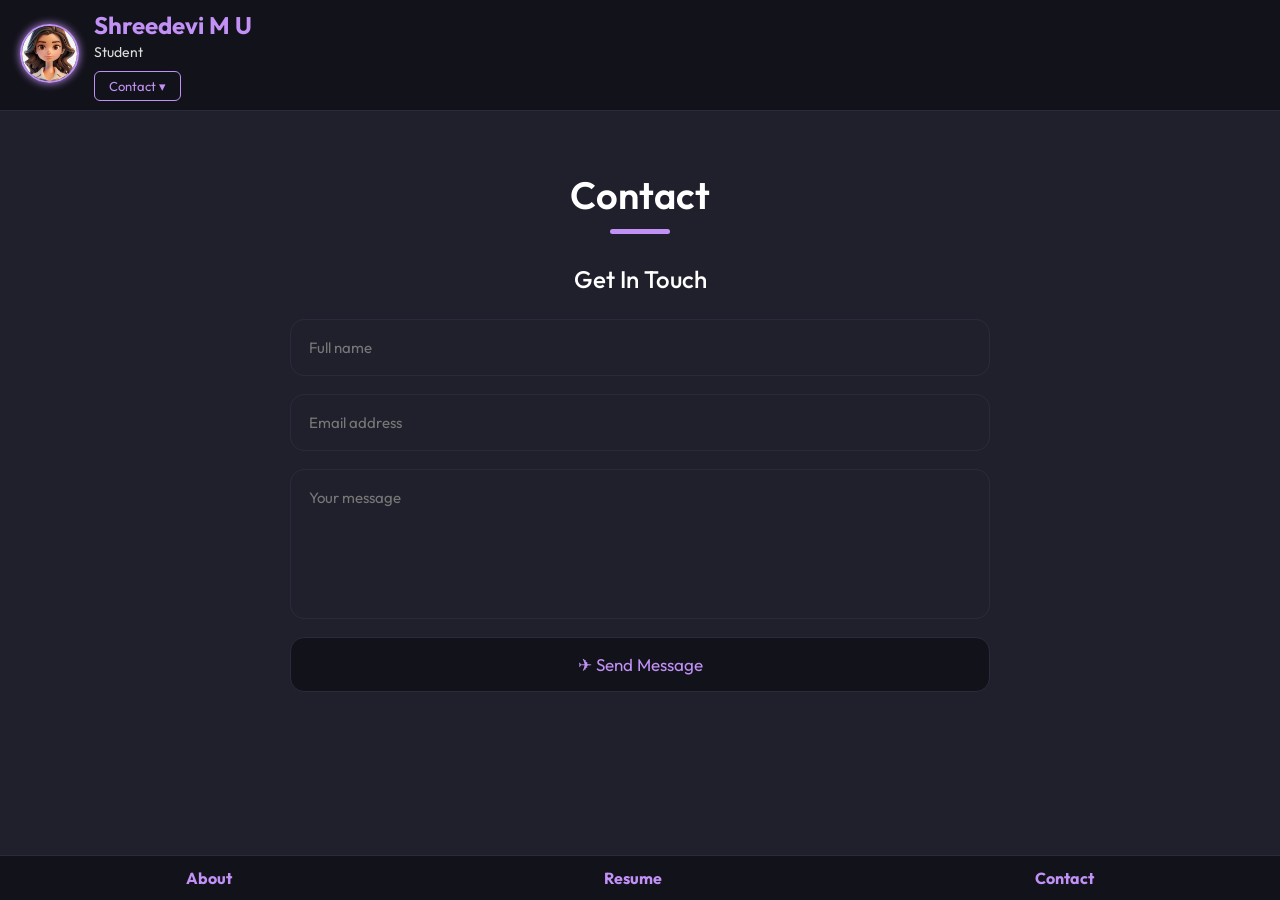
==== cont.html @ a39afa37 "contact created" ====
<!DOCTYPE html>
<html>
<head>
  <title>Contact</title>
  <meta name="viewport" content="width=device-width, initial-scale=1.0">
  <link rel="stylesheet" href="style.css">
  <link href="https://fonts.googleapis.com/css2?family=Outfit:wght@300;500;700&display=swap" rel="stylesheet">
</head>

<body>

  <!-- 🔝 TOP BAR (correctly placed) -->
  <div class="topbar">
    <div class="profile-box">

      <div class="profile">
        <img src="anime.jpg" alt="profile">
      </div>

      <div class="info">
        <h2>Shreedevi M U</h2>
        <p>Student</p>

        <details class="contact-menu">
          <summary>Contact ▾</summary>

          <div class="dropdown">
            <p>📩 shreedevi1917@gmail.com</p>
            <p>📱 +91 7200202989</p>
            <p>📍 India</p>

            <div class="social-links">
              <a href="https://github.com/Shreedevi07" target="_blank">
                <img src="githubimage.jpg" alt="GitHub">
                <u>GitHub</u>
              </a>

              <a href="https://www.linkedin.com/in/shreedevi-m-u-68b7bb307" target="_blank">
                <img src="images.png" alt="LinkedIn">
                <u>LinkedIn</u>
              </a>
            </div>
          </div>

        </details>
      </div>

    </div>
  </div>

    <!-- CONTACT SECTION -->

    <section class="contact-section">

        <h1>Contact</h1>

        <div class="line"></div>

        <h2>Get In Touch</h2>

        <!-- FORM -->

        <form action="https://formsubmit.co/shreedevi1917@gmail.com" method="POST">

            <!-- Disable captcha -->
            <input type="hidden" name="_captcha" value="false">

            <!-- Redirect after submit -->
            <input type="text"
                   name="name"
                   placeholder="Full name"
                   required>

            <input type="email"
                   name="email"
                   placeholder="Email address"
                   required>

            <textarea name="message"
                      placeholder="Your message"
                      required></textarea>

            <button type="submit">
                ✈ Send Message
            </button>

        </form>

    </section>
    
    
    
    
<footer>
    <a href="index.html">About</a>
    <a href="resume.html">Resume</a>
    <a href="cont.html">Contact</a>
  </footer>


</body>

</html>
---- style.css ----
/* GENERAL */
body {
  margin: 0;
  font-family: 'Outfit', sans-serif;
  background: #20202c;
  color: white;
}

/* TOP BAR */
.topbar {
  height: 90px;
  background: #12121a;
  display: flex;
  align-items: center;
  padding: 10px 20px;
  border-bottom: 1px solid #2a2a3d;
}

/* PROFILE BOX */
.profile-box {
  display: flex;
  align-items: center;
  gap: 15px;
}

/* PROFILE IMAGE */
.profile img {
  width: 55px;
  height: 55px;
  border-radius: 50%;
  object-fit: cover;
  border: 2px solid #c191f5;
  box-shadow: 0 0 8px #c191f5;
}

/* INFO TEXT */
.info {
  display: flex;
  flex-direction: column;
}

.info h2 {
  margin: 0;
  color: #c191f5;
  font-size: 24px;
}

.info p {
  margin: 3px 0 0 0;
  font-size: 14px;
  color: #ddd;
}

/* CONTACT MENU */
.contact-menu {
  margin-top: 6px;
  position: relative;
}

/* CONTACT BUTTON */
.contact-menu summary {
  list-style: none;
  cursor: pointer;

  display: inline-block;
  padding: 6px 14px;
  margin-top: 4px;

  font-size: 13px;
  color: #c191f5;

  border: 1px solid #c191f5;
  border-radius: 6px;

  background-color: transparent;
  transition: 0.2s ease;
}

/* REMOVE DEFAULT ARROW */
.contact-menu summary::-webkit-details-marker {
  display: none;
}

/* HOVER */
.contact-menu summary:hover {
  background-color: #c191f5;
  color: #12121a;
}

/* ACTIVE */
.contact-menu[open] summary {
  background-color: #c191f5;
  color: #12121a;
}

/* DROPDOWN */
.dropdown {
  position: absolute;
  top: 45px;
  left: 0;

  width: min(280px, 80vw);

  background: #1a1a25;

  padding: 20px;
  border-radius: 12px;

  border: 1px solid #2a2a3d;
  box-shadow: 0 0 12px rgba(193, 145, 245, 0.18);

  opacity: 0;
  transform: translateY(-6px);
  *{
    transition: 0.25s ease;}
  pointer-events: none;
  z-index: 100;
}

/* SHOW DROPDOWN */
.contact-menu[open] .dropdown {
  opacity: 1;
  transform: translateY(0);
  pointer-events: auto;
}

/* DROPDOWN TEXT */
.dropdown p {
  margin: 10px 0;
  font-size: 15px;
  color: #ddd;
  line-height: 1.5;
}

/* SOCIAL LINKS */
.social-links {
  margin-top: 14px;

  display: flex;
  flex-direction: column;
  gap: 12px;
}

/* LINKS */
.social-links a {
  display: flex;
  align-items: center;
  gap: 10px;

  text-decoration: none;
  color: #ddd;

  font-size: 15px;
  transition: 0.2s ease;
}

/* ICONS */
.social-links img {
  width: 22px;
  height: 22px;
  object-fit: contain;
}

/* HOVER EFFECT */
.social-links a:hover {
  color: #d8b4ff;
}
/* MAIN CONTENT */
.container {
  padding: 10px 20px 100px;
  line-height: 1.6;
  color: #e0e0e0;
}

/* REMOVE EXTRA TOP GAP */
.container h2,
.container p {
  margin-top: 0;
}

/* FOOTER */
footer {
  position: fixed;
  bottom: 0;
  width: 100%;
  background: #12121a;
  display: flex;
  justify-content: space-around;
  padding: 12px 0;
  border-top: 1px solid #2a2a3d;
  flex-wrap: wrap;
}

/* FOOTER LINKS */
footer a {
  color: #c191f5;
  text-decoration: none;
  font-weight: bold;
  transition: 0.3s;
}

footer a:hover {
  color: #d8b4ff;
  text-shadow: 
    0 0 4px #d8b4ff,
    0 0 8px #e6ccff;
}

/* SMOOTH EFFECT */
* {
  transition: all 0.2s ease-in-out;
}

/* ===== RESUME PAGE ===== */

.container {
  padding: 40px 20px 100px;
}

.container h2 {
  color: #c191f5;
  margin-bottom: 20px;
}

/* TIMELINE */
.timeline {
  margin-left: 10px;
  padding-left: 25px;
}

/* EACH ITEM */
.timeline-item {
  position: relative;
  margin-bottom: 8px; /* reduced gap only */
  padding-left: 10px;
}

/* DRAW LINE ONLY BETWEEN ITEMS */
.timeline-item:not(:last-child)::before {
  content: "";
  position: absolute;
  left: -21px;
  top: 18px;
  height: calc(100% + 8px); /* adjusted line */
  width: 2px;
  background: #3a3a55;
}

/* DOT */
.dot {
  width: 12px;
  height: 12px;
  background: #c191f5;
  border-radius: 50%;
  position: absolute;
  left: -27px;
  top: 6px;
  box-shadow: 0 0 8px #c191f5;
}

/* CONTENT */
.content h3 {
  margin: 0;
  font-size: 18px;
  color: #ffffff;
}

.content span {
  font-size: 13px;
  color: #aaa;
  display: block;
  margin-top: 3px;
}

.content p {
  margin: 6px 0 0;
  color: #ddd;
  font-size: 14px;
}

/* HOVER */
.timeline-item:hover .dot {
  transform: scale(1.2);
  box-shadow: 0 0 12px #c191f5;
}
/* ===== TECHNICAL SKILLS ===== */

.skills-section{
    margin-top: 20px; /* reduces gap from timeline */

    padding: 20px 0;

    background: transparent;
}

/* HEADING */
.skills-section h2{
    font-size: 24px;
    margin-bottom: 20px;
    color: #c191f5;
    font-weight: 600;
}

/* EACH SKILL */
.skill{
    margin-bottom: 18px;
}

/* SKILL INFO */
.skill-info{
    display: flex;
    justify-content: space-between;

    font-size: 15px;
    margin-bottom: 6px;
}

/* BAR BACKGROUND */
.progress-bar{
    width: 100%;
    height: 8px;

    background: #2a2a3d;
    border-radius: 20px;
    overflow: hidden;
}

/* PROGRESS */
.progress{
    height: 100%;
    background: #c191f5;
    border-radius: 20px;
}

/* WIDTHS */
.python{
    width: 50%;
}

.java{
    width: 75%;
}

.html{
    width: 70%;
}

.bootstrap{
    width: 80%;
}

/* ===== CONTACT SECTION ===== */

.contact-section{
    width: 90%;
    max-width: 700px;

    margin: 60px auto 120px;

    text-align: center;
}

/* MAIN HEADING */

.contact-section h1{
    color: white;

    font-size: 38px;

    margin-bottom: 10px;

    font-weight: 600;
}

/* PURPLE LINE */

.line{
    width: 60px;
    height: 5px;

    background: #c191f5;

    border-radius: 20px;

    margin: 0 auto 30px;
}

/* SUB HEADING */

.contact-section h2{
    color: white;

    font-size: 24px;

    margin-bottom: 25px;

    font-weight: 500;
}

/* FORM */

.contact-section form{
    display: flex;

    flex-direction: column;

    gap: 18px;
}

/* INPUTS */

.contact-section input,
.contact-section textarea{

    width: 100%;

    background: transparent;

    border: 1px solid #2a2a3d;

    border-radius: 14px;

    padding: 18px;

    color: white;

    font-size: 15px;

    outline: none;

    box-sizing: border-box;

    font-family: 'Outfit', sans-serif;
}

/* PLACEHOLDER */

.contact-section input::placeholder,
.contact-section textarea::placeholder{
    color: #777;
}

/* TEXTAREA */

.contact-section textarea{
    height: 150px;

    resize: none;
}

/* FOCUS EFFECT */

.contact-section input:focus,
.contact-section textarea:focus{
    border-color: #c191f5;

    box-shadow: 0 0 8px rgba(193,145,245,0.4);
}

/* BUTTON */

.contact-section button{

    background: #12121a;

    color: #c191f5;

    border: 1px solid #2a2a3d;

    padding: 16px;

    border-radius: 14px;

    font-size: 17px;

    font-family: 'Outfit', sans-serif;

    cursor: pointer;

    transition: 0.2s ease;
}

/* HOVER */

.contact-section button:hover{

    background: #1a1a25;

    box-shadow: 0 0 10px rgba(193,145,245,0.4);
}

/* ===== MOBILE ===== */

@media(max-width:768px){

    .contact-section{
        margin: 40px auto 100px;
    }

    .contact-section h1{
        font-size: 32px;
    }

    .contact-section h2{
        font-size: 20px;
    }

    .contact-section input,
    .contact-section textarea{
        font-size: 14px;
    }

    .contact-section button{
        font-size: 15px;
    }
}
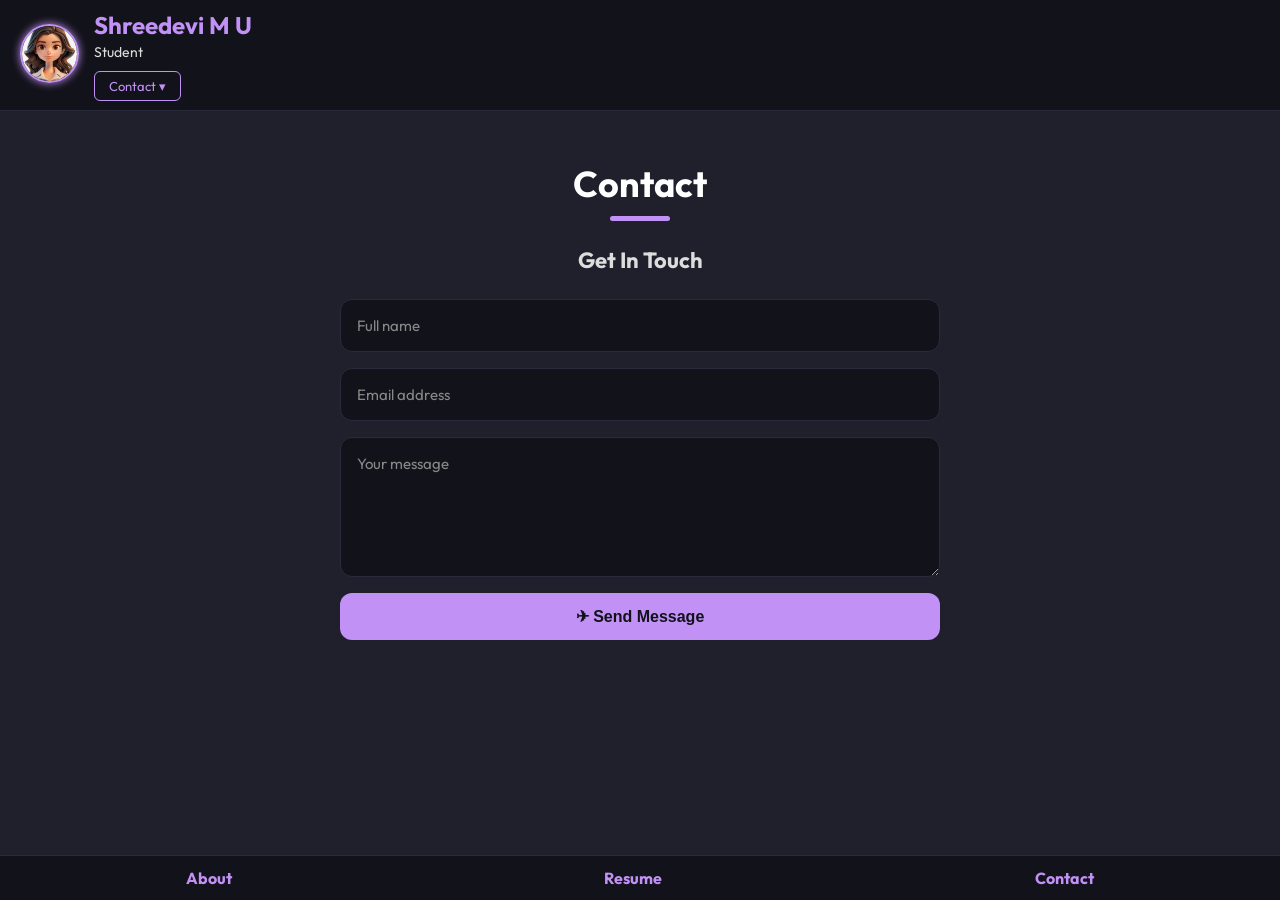
==== commit 374a46bd: "s" ====
--- a/cont.html
+++ b/cont.html
@@ -66,6 +66,7 @@
             <input type="hidden" name="_captcha" value="false">
 
             <!-- Redirect after submit -->
+             <input type="hidden" name="_next" value="https://shreedevi07.github.io/">
             <input type="text"
                    name="name"
                    placeholder="Full name"
--- a/style.css
+++ b/style.css
@@ -99,7 +99,7 @@
   top: 45px;
   left: 0;
 
-  width: min(280px, 80vw);
+  width: 240px;
 
   background: #1a1a25;
 
@@ -349,27 +349,29 @@
     width: 80%;
 }
 
-/* ===== CONTACT SECTION ===== */
+/* CONTACT SECTION */
 
 .contact-section{
     width: 90%;
-    max-width: 700px;
-
-    margin: 60px auto 120px;
+    max-width: 600px;
+
+    margin: 50px auto 100px;
 
     text-align: center;
 }
 
-/* MAIN HEADING */
+/* HEADINGS */
 
 .contact-section h1{
+    font-size: 36px;
     color: white;
-
-    font-size: 38px;
-
     margin-bottom: 10px;
-
-    font-weight: 600;
+}
+
+.contact-section h2{
+    font-size: 22px;
+    color: #ddd;
+    margin-bottom: 25px;
 }
 
 /* PURPLE LINE */
@@ -382,29 +384,15 @@
 
     border-radius: 20px;
 
-    margin: 0 auto 30px;
-}
-
-/* SUB HEADING */
-
-.contact-section h2{
-    color: white;
-
-    font-size: 24px;
-
-    margin-bottom: 25px;
-
-    font-weight: 500;
+    margin: 0 auto 25px;
 }
 
 /* FORM */
 
 .contact-section form{
     display: flex;
-
     flex-direction: column;
-
-    gap: 18px;
+    gap: 16px;
 }
 
 /* INPUTS */
@@ -414,21 +402,21 @@
 
     width: 100%;
 
-    background: transparent;
+    padding: 16px;
 
     border: 1px solid #2a2a3d;
 
-    border-radius: 14px;
-
-    padding: 18px;
+    border-radius: 12px;
+
+    background: #12121a;
 
     color: white;
 
     font-size: 15px;
 
+    box-sizing: border-box;
+
     outline: none;
-
-    box-sizing: border-box;
 
     font-family: 'Outfit', sans-serif;
 }
@@ -437,81 +425,40 @@
 
 .contact-section input::placeholder,
 .contact-section textarea::placeholder{
-    color: #777;
+    color: #888;
 }
 
 /* TEXTAREA */
 
 .contact-section textarea{
-    height: 150px;
-
-    resize: none;
-}
-
-/* FOCUS EFFECT */
+    min-height: 140px;
+    resize: vertical;
+}
+
+/* FOCUS */
 
 .contact-section input:focus,
 .contact-section textarea:focus{
     border-color: #c191f5;
-
-    box-shadow: 0 0 8px rgba(193,145,245,0.4);
 }
 
 /* BUTTON */
 
 .contact-section button{
 
-    background: #12121a;
-
-    color: #c191f5;
-
-    border: 1px solid #2a2a3d;
-
-    padding: 16px;
-
-    border-radius: 14px;
-
-    font-size: 17px;
-
-    font-family: 'Outfit', sans-serif;
+    padding: 14px;
+
+    border: none;
+
+    border-radius: 12px;
+
+    background: #c191f5;
+
+    color: #12121a;
+
+    font-size: 16px;
+
+    font-weight: bold;
 
     cursor: pointer;
-
-    transition: 0.2s ease;
-}
-
-/* HOVER */
-
-.contact-section button:hover{
-
-    background: #1a1a25;
-
-    box-shadow: 0 0 10px rgba(193,145,245,0.4);
-}
-
-/* ===== MOBILE ===== */
-
-@media(max-width:768px){
-
-    .contact-section{
-        margin: 40px auto 100px;
-    }
-
-    .contact-section h1{
-        font-size: 32px;
-    }
-
-    .contact-section h2{
-        font-size: 20px;
-    }
-
-    .contact-section input,
-    .contact-section textarea{
-        font-size: 14px;
-    }
-
-    .contact-section button{
-        font-size: 15px;
-    }
-}
-
+}
